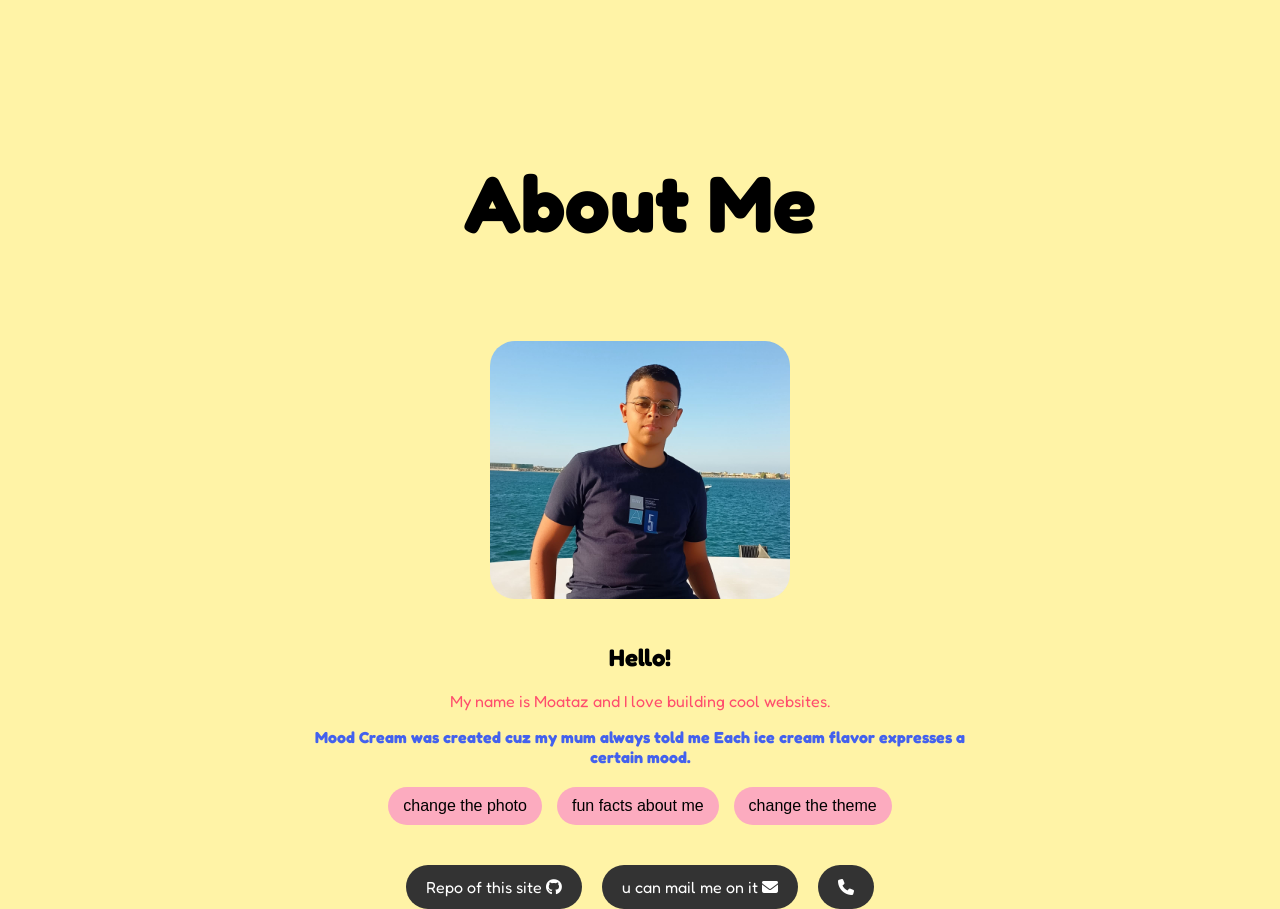
==== about.html @ a49b3e69 "add about page with personal introduction and image; update styles for navbar and about section" ====
<!DOCTYPE html>
<html lang="en">
<head>
    <meta charset="UTF-8">
    <title>About Me</title>
    <link href="https://fonts.googleapis.com/css2?family=Fredoka:wght@300;400;500;600&display=swap" rel="stylesheet">
    <link rel="stylesheet"
href="https://cdnjs.cloudflare.com/ajax/libs/font-awesome/6.5.2/css/all.min.css">
    <link rel="stylesheet" href="style.css">
</head>
<body>
<nav class="navbar">
    <a href="index.html" Mood cream project 🍦></a>
</nav>
<header class="hero">
    <h1>About Me</h1>
</header>
<img src="WhatsApp Image 2026-06-12 at 2.01.24 AM.jpeg" alt="myimg" class="about-img" id="mainimage">
<section class="about-container">
    <h2>Hello!</h2>
    <p class="a">
      My name is Moataz and I love building cool websites.
    </p>
    <p class="b">
     Mood Cream was created cuz my mum always told me Each ice cream flavor expresses a certain mood.
     </p>
<div class="aboutbtn">
    <button onclick="changeimg()">change the photo</button>
    <button onclick="facts()">fun facts about me</button>
    <button onclick="theme()">change the theme</button>
</div>
<p id="fact"></p>
</section>
<div class="links">
    <a href="https://github.com/moataz1411/mood-cream" target="_blank">Repo of this site
    <i class="fab fa-github"></i>
</a>
<a href="mailto:mezoahmed1411@gmail.com">u can mail me on it
<i class="fas fa-envelope"></i>
</a>
<a href="tel:+201025196146">
    <i class="fas fa-phone"></i>
</a>
</div>
<script src="about.js"></script>
</body>
</html>
---- style.css ----
body{
    font-family: 'Fredoka', sans-serif;
    margin: 0;
    text-align: center;
    transition: 0.3s;
    background: #fff3a6;
    min-height: 100vh;
}
.hero{
    padding:60px 20px;
}
.hero h1{
    font-size: 80px;
    margin-bottom: 10px;
}
.hero p{
    font-size: 20px;
    opacity: 0.8;
}
.order{
    display: inline-block;
    margin-top:15px ;
    padding: 14px 24px;
    background: rgba(255,255,255,0.6);
    border-radius: 999px;
    font-weight: 600;
    box-shadow: 0 8px 25px rgba(0,0,0,.08);
}
.moodbuttons{
    display:flex;
    justify-content: center;
    gap:15px;
    flex-wrap: wrap;
    margin-top: 30px;
}
button{
    border:none;
    font-size: 16px;
    padding:15px 25px;
    cursor:pointer;
    border-radius: 999px;
    transition: 0.3s;
    background: #fcabbf;
    padding:10px 15px;
}
button:hover{
    transform: translateY(-5px);
    background: #ff5d8f;
    color:white;
}
.resultcard{
    margin-top:50px;
}
#icecream{
    font-size: 130px;
}
#flavor{
    font-size: 35px;
}
#quote{
    font-size:18px;
    opacity: 0.8;
}
.a{
    color: #ff4d6d;
}
.b{
    color: #4361ee;
    font-weight: bold;
}
.c{
    color: #2ec4b6;
    font-style: italic;
}
.links{
    display: flex;
    justify-content: center;
    gap: 20px;
    margin-top:40px;
    flex-wrap: wrap;
}
.links a{
    color:white;
    background:#333;
    transition: 0.3;
    padding: 12px 20px;
    border-radius: 999px;
    text-decoration: none;
}
.links:hover{
    transform: translateY(-5px);
}
.features{
    list-style:none;
    padding:0;
}
.features li{
    margin:10px 0;
}
.audio{
    margin:40px 0;
    display: flex;
    flex-direction: column;
    align-items: center;
    gap: 10px;
    font-weight: 600;
}
footer{
    margin:30px;
    font-size: 12px;
    opacity: 0.7;
}
.navbar{
    padding: 20px;
}
.navbar a{
    font-weight: bold;
    text-decoration: none;
}
.about-container{
    width:min(700px, 90%);
    margin: auto;
}
.about-img{
    width: 300px;
    border-radius: 25px;
    margin: 20px 0;
}
.aboutbtn{
    display: flex;
    justify-content: center;
    gap: 15px;
    flex-wrap: wrap;
    margin-top: 20px;
}
#fact{
    margin-top: 20px;
    font-size: 18px;
    font-weight: 600;
}
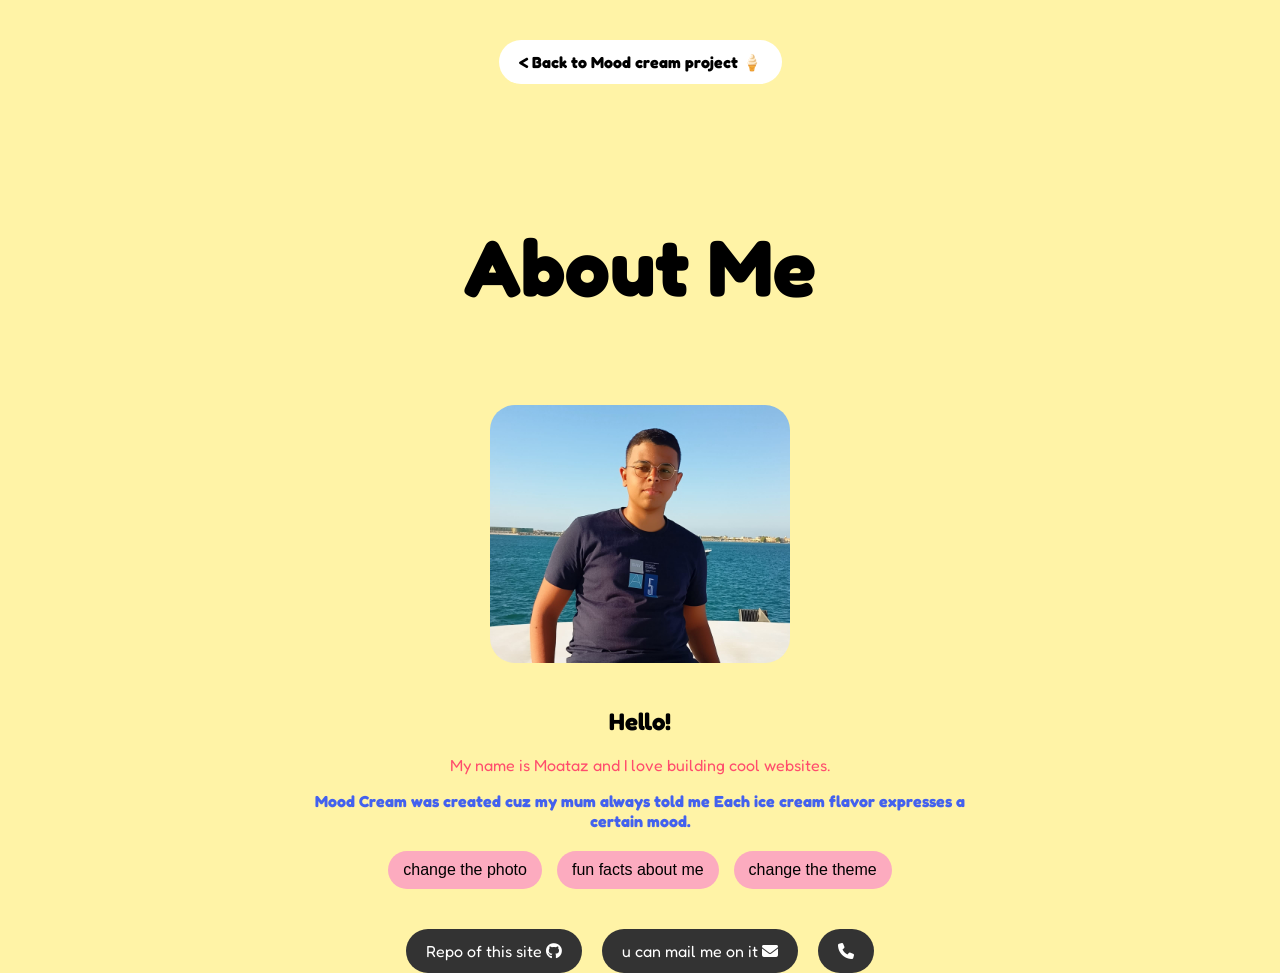
==== commit 899e813c: "Add initial README file to the repository and make the second page." ====
--- a/about.html
+++ b/about.html
@@ -10,12 +10,12 @@
 </head>
 <body>
 <nav class="navbar">
-    <a href="index.html" Mood cream project 🍦></a>
+    <a href="index.html" class="backbtn">< Back to Mood cream project 🍦</a>
 </nav>
 <header class="hero">
     <h1>About Me</h1>
 </header>
-<img src="WhatsApp Image 2026-06-12 at 2.01.24 AM.jpeg" alt="myimg" class="about-img" id="mainimage">
+<img src="img1.jpeg" alt="myimg" class="about-img" id="mainimage">
 <section class="about-container">
     <h2>Hello!</h2>
     <p class="a">
--- a/style.css
+++ b/style.css
@@ -112,10 +112,18 @@
 }
 .navbar{
     padding: 20px;
+    gap: 25px;
+    justify-content: center;
+    display: flex;
 }
 .navbar a{
     font-weight: bold;
     text-decoration: none;
+    color: black;
+    padding: 12px 20px;
+    transition: 0.3s;
+    border-radius: 999px;
+    background: white;
 }
 .about-container{
     width:min(700px, 90%);
@@ -138,3 +146,13 @@
     font-size: 18px;
     font-weight: 600;
 }
+.backbtn{
+    display: inline-block;
+    color: black;
+    transition: 0.3s;
+    background: #fcabbf;
+    margin-top: 20px;
+    border-radius: 999px;
+    font-weight: 700;
+    padding: 15px 24px;
+}
